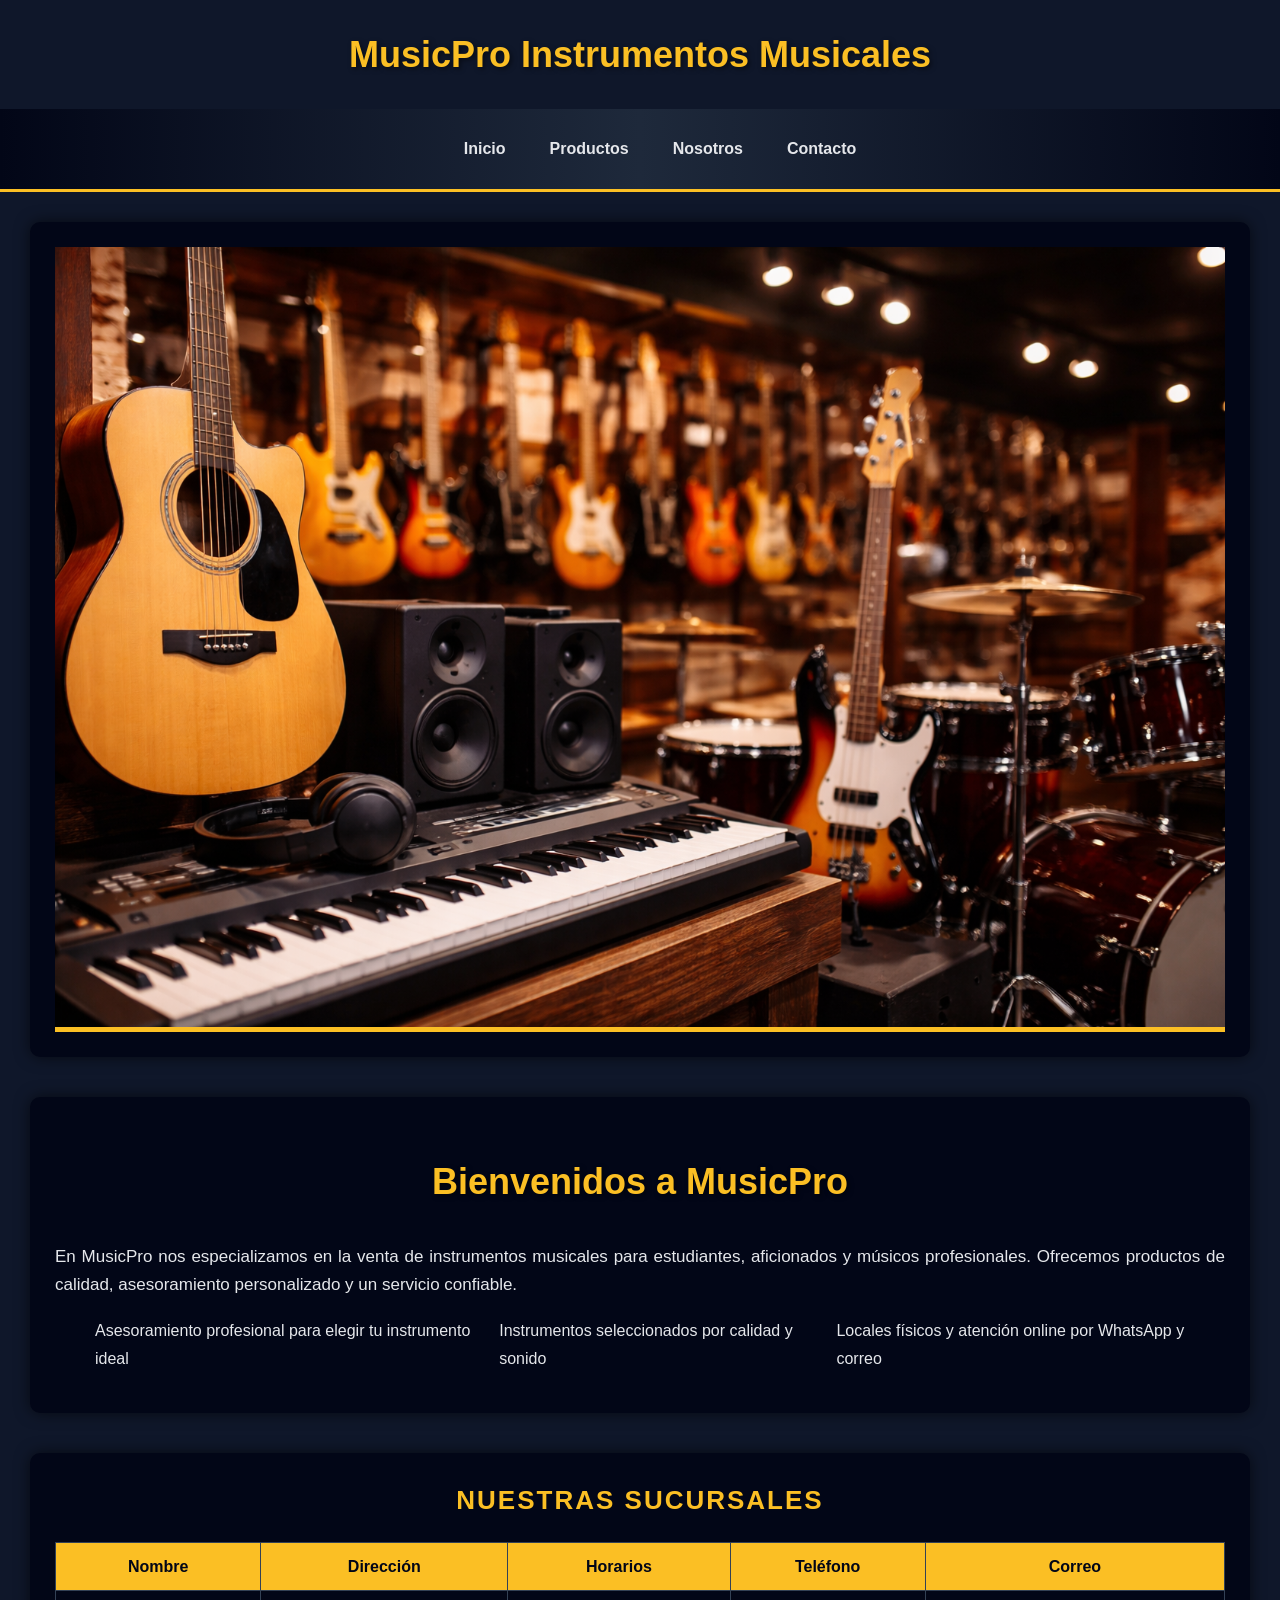
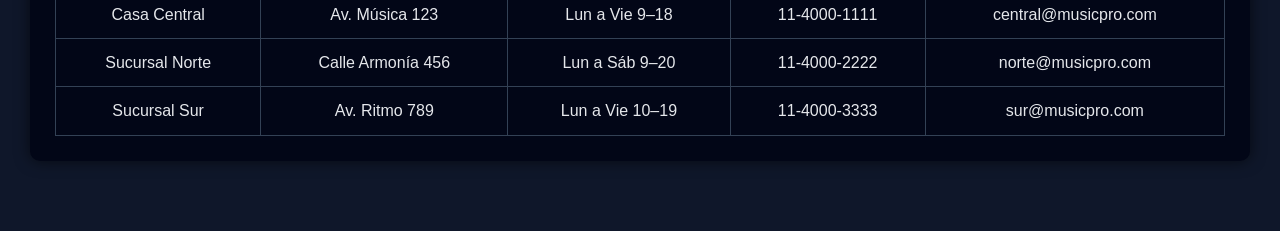
==== index.html @ 2b6980d6 "elimine comentarios inutiles" ====
<!DOCTYPE html>
<html lang="es">
<head>
  <meta charset="UTF-8">
  <title>Inicio | MusicPro</title>
  <link rel="stylesheet" href="css/style.css">
</head>
<body>

<header>
  <h1>MusicPro Instrumentos Musicales</h1>
</header>

<nav>
  <ul>
    <li><a href="index.html">Inicio</a></li>
    <li><a href="productos.html">Productos</a></li>
    <li><a href="nosotros.html">Nosotros</a></li>
    <li><a href="contacto.html">Contacto</a></li>
  </ul>
</nav>

<main>

  <!-- Banner -->
  <section class="banner">
    <img src="assets/Negozio di musica con strumenti vari.png" alt="Instrumentos musicales en exhibición">
  </section>

  <!-- Presentación -->
  <section>
    <h1>Bienvenidos a MusicPro</h1>
    <p>
      En MusicPro nos especializamos en la venta de instrumentos musicales para
      estudiantes, aficionados y músicos profesionales. Ofrecemos productos de
      calidad, asesoramiento personalizado y un servicio confiable.
    </p>

    <ul>
      <li>Asesoramiento profesional para elegir tu instrumento ideal</li>
      <li>Instrumentos seleccionados por calidad y sonido</li>
      <li>Locales físicos y atención online por WhatsApp y correo</li>
    </ul>
  </section>

  <!-- Tabla de sucursales -->
  <section>
    <h2>Nuestras Sucursales</h2>

    <table>
      <tr>
        <th>Nombre</th>
        <th>Dirección</th>
        <th>Horarios</th>
        <th>Teléfono</th>
        <th>Correo</th>
      </tr>
      <tr>
        <td>Casa Central</td>
        <td>Av. Música 123</td>
        <td>Lun a Vie 9–18</td>
        <td>11-4000-1111</td>
        <td>central@musicpro.com</td>
      </tr>
      <tr>
        <td>Sucursal Norte</td>
        <td>Calle Armonía 456</td>
        <td>Lun a Sáb 9–20</td>
        <td>11-4000-2222</td>
        <td>norte@musicpro.com</td>
      </tr>
      <tr>
        <td>Sucursal Sur</td>
        <td>Av. Ritmo 789</td>
        <td>Lun a Vie 10–19</td>
        <td>11-4000-3333</td>
        <td>sur@musicpro.com</td>
---- css/style.css ----
/* =========================
   1) SELECTORES DE ETIQUETA
========================= 

body {
  font-family: Arial, Helvetica, sans-serif;
  background-color: #f4f4f4;
  color: #333;
  margin: 0;
  line-height: 1.6;
}

h1, h2 {
  font-family: 'Segoe UI', Tahoma, sans-serif;
  color: #1a1a1a;
}

p {
  font-size: 16px;
}

table {
  width: 100%;
  border-collapse: collapse;
}

/* =========================
   2) SELECTORES DE CLASE
========================= 

.header {
  background-color: #222;
  color: white;
  text-align: center;
  padding: 20px;
}

.nav {
  background-color: #444;
  text-align: center;
}

.banner img {
  width: 100%;
  height: 50%;
  display: block;
}

.producto {
  background-color: white;
  border: 1px solid #ccc;
  padding: 15px;
  text-align: center;
}

.footer {
  background-color: rgb(34, 34, 34);
  color: white;
  text-align: center;
  padding: 15px;
}

/* =========================
   3) SELECTORES DESCENDENTES
========================= 

.nav a {
  color: white;
  text-decoration: none;
  margin: 0 15px;
  display: inline-block;
  padding: 10px;
}

.nav a:hover {
  background-color: #666;
}

main section p {
  text-align: justify;
}

table th, table td {
  border: 1px solid #aaa;
  padding: 8px;
}

/* =========================
   4) SELECTOR COMBINADO
========================= 

main section h2 {
  text-align: center;
  text-transform: uppercase;
  letter-spacing: 1px;
}

/* =========================
   5) TEXTO Y TIPOGRAFÍA
========================= 

h1 {
  font-size: 32px;
  text-align: center;
}

h2 {
  font-size: 24px;
  margin-top: 30px;
}

a {
  font-weight: bold;
}

a:hover {
  text-decoration: underline;
}

/* =========================
   6) FORMULARIO
========================= 

form {
  background-color: white;
  padding: 20px;
}

form label {
  display: block;
  margin-bottom: 10px;
}

input, textarea {
  width: 100%;
  padding: 8px;
  margin-top: 5px;
}

button {
  background-color: #222;
  color: white;
  border: none;
  padding: 10px 20px;
  cursor: pointer;
}

button:hover {
  background-color: #555;
}*/

/* =========================
   CONFIGURACIÓN GENERAL
========================= */

body {
  margin: 0;
  font-family: 'Arial', Helvetica, sans-serif;
  background-color: #0f172a; /* azul oscuro */
  color: #e5e7eb; /* gris claro */
  line-height: 1.7;
}

/* =========================
   ENCABEZADOS
========================= */

h1, h2, h3 {
  font-family: 'Trebuchet MS', Arial, sans-serif;
  color: #fbbf24; /* amarillo */
  text-align: center;
}

h1 {
  font-size: 36px;
  text-shadow: 2px 2px 5px rgba(0,0,0,0.5);
}

h2 {
  font-size: 26px;
  text-transform: uppercase;
  letter-spacing: 2px;
  margin-bottom: 20px;
}

/* =========================
   HEADER Y NAV
========================= */

.header {
  background: linear-gradient(90deg, #020617, #1e293b);
  padding: 30px;
}

/* =========================
   NAV MEJORADO
========================= */

nav {
  background: linear-gradient(90deg, #020617, #1e293b, #020617);
  display: flex;
  justify-content: center;
  gap: 10px;
  padding: 10px 0;
  border-bottom: 3px solid #fbbf24;
  
}

ul{
    display: flex;
    list-style: none;
    justify-content: center;


}

nav a {
  color: #e5e7eb;
  text-decoration: none;
  font-weight: bold;
  padding: 12px 22px;
  border-radius: 30px;
  transition: all 0.3s ease;
  position: relative;
}

/* Hover con efecto "botón" */
nav a:hover {
  background-color: #fbbf24;
  color: #020617;
  box-shadow: 0 0 15px rgba(251,191,36,0.6);
}

/* Efecto subrayado animado */
nav a::after {
  content: "";
  position: absolute;
  left: 50%;
  bottom: 6px;
  width: 0;
  height: 2px;
  background-color: #fbbf24;
  transition: all 0.3s ease;
  transform: translateX(-50%);
}

.nav a:hover::after {
  width: 60%;
}


/* =========================
   BANNER
========================= */

.banner img {
  width: 100%;
  height: auto;
  display: block;
  border-bottom: 5px solid #fbbf24;
}

/* =========================
   SECCIONES
========================= */

main {
  padding: 30px;
}

main section {
  background-color: #020617;
  margin-bottom: 40px;
  padding: 25px;
  border-radius: 10px;
  box-shadow: 0 0 15px rgba(0,0,0,0.6);
}

/* Selector combinado */
main section h2 {
  margin-top: 0;
}

/* Selector descendente */
main section p {
  text-align: justify;
  font-size: 17px;
}

/* =========================
   PRODUCTOS
========================= */

.productos {
  display: grid;
  grid-template-columns: repeat(auto-fit, minmax(220px, 1fr));
  gap: 25px;
}

.producto {
  background-color: #0f172a;
  border-radius: 12px;
  padding: 15px;
  text-align: center;
  transition: transform 0.3s ease, box-shadow 0.3s ease;
}

.img-producto {
  width: 136px;      
  height: 189px;     
  object-fit: cover; 
}



.producto:hover {
  transform: translateY(-8px);
  box-shadow: 0 10px 25px rgba(251,191,36,0.4);
}

.producto a {
  display: inline-block;
  margin-top: 10px;
  color: #fbbf24;
  text-decoration: none;
  font-weight: bold;
}

.producto a:hover {
  text-decoration: underline;
}

/* =========================
   TABLA
========================= */

table {
  width: 100%;
  border-collapse: collapse;
  background-color: #020617;
}

th {
  background-color: #fbbf24;
  color: #020617;
}

th, td {
  border: 1px solid #334155;
  padding: 10px;
  text-align: center;
}

/* =========================
   FORMULARIO
========================= */

form {
  background-color: #020617;
  padding: 25px;
  border-radius: 10px;
}

form label {
  display: block;
  margin-bottom: 15px;
  font-weight: bold;
}

input, textarea {
  width: 100%;
  padding: 10px;
  margin-top: 5px;
  border-radius: 5px;
  border: none;
}

button {
  background-color: #fbbf24;
  color: #020617;
  border: none;
  padding: 12px 25px;
  font-weight: bold;
  cursor: pointer;
  border-radius: 5px;
  transition: background-color 0.3s ease;
}

button:hover {
  background-color: #fde68a;
}

/* =========================
   FOOTER
========================= */

.footer {
  background-color: #020617;
  text-align: center;
  padding: 20px;
  color: #94a3b8;
}
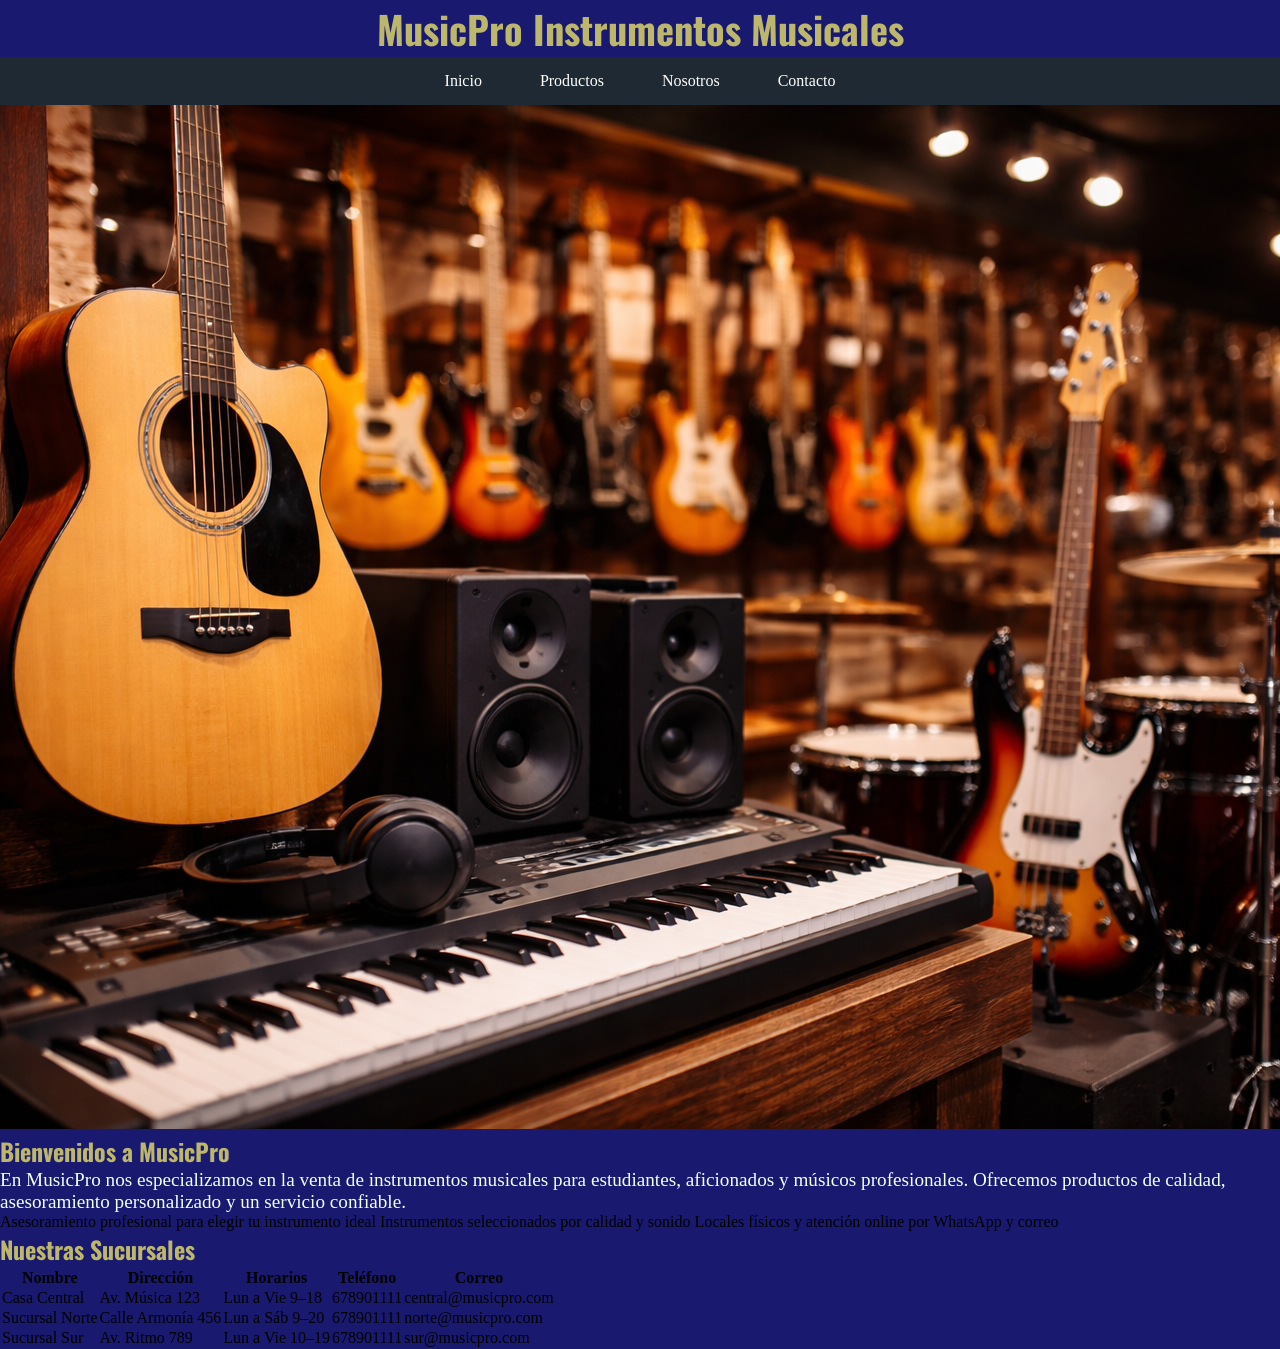
==== commit 21246885: "agrege primeros ca,bios en css" ====
--- a/index.html
+++ b/index.html
@@ -11,7 +11,7 @@
   <h1>MusicPro Instrumentos Musicales</h1>
 </header>
 
-<nav>
+<nav class="navbar">
   <ul>
     <li><a href="index.html">Inicio</a></li>
     <li><a href="productos.html">Productos</a></li>
@@ -19,6 +19,8 @@
     <li><a href="contacto.html">Contacto</a></li>
   </ul>
 </nav>
+
+
 
 <main>
 
@@ -59,19 +61,19 @@
         <td>Casa Central</td>
         <td>Av. Música 123</td>
         <td>Lun a Vie 9–18</td>
-        <td>11-4000-1111</td>
+        <td>678901111</td>
         <td>central@musicpro.com</td>
       </tr>
       <tr>
         <td>Sucursal Norte</td>
         <td>Calle Armonía 456</td>
         <td>Lun a Sáb 9–20</td>
-        <td>11-4000-2222</td>
+        <td>678901111</td>
         <td>norte@musicpro.com</td>
       </tr>
       <tr>
         <td>Sucursal Sur</td>
         <td>Av. Ritmo 789</td>
         <td>Lun a Vie 10–19</td>
-        <td>11-4000-3333</td>
+        <td>678901111</td>
         <td>sur@musicpro.com</td>
--- a/css/style.css
+++ b/css/style.css
@@ -1,402 +1,83 @@
-/* =========================
-   1) SELECTORES DE ETIQUETA
-========================= 
 
-body {
-  font-family: Arial, Helvetica, sans-serif;
-  background-color: #f4f4f4;
-  color: #333;
-  margin: 0;
-  line-height: 1.6;
+@import url('https://fonts.googleapis.com/css2?family=Merriweather:ital,opsz,wght@0,18..144,300..900;1,18..144,300..900&family=Oswald:wght@200..700&family=Roboto:ital,wght@0,100..900;1,100..900&display=swap');
+
+body{
+    background-color:midnightblue
 }
 
-h1, h2 {
-  font-family: 'Segoe UI', Tahoma, sans-serif;
-  color: #1a1a1a;
+header{
+     font-family: "Oswald", sans-serif;
+     text-align: center;
+     font-size:larger
 }
 
-p {
-  font-size: 16px;
+h1, h2, h3{
+    font-family: "Oswald", sans-serif;
+    color:darkkhaki;
+        
 }
 
-table {
-  width: 100%;
-  border-collapse: collapse;
+/* Reset básico */
+* {
+  margin: 0;
+  padding: 0;
+  box-sizing: border-box;
 }
 
-/* =========================
-   2) SELECTORES DE CLASE
-========================= 
-
-.header {
-  background-color: #222;
-  color: white;
-  text-align: center;
-  padding: 20px;
+/* Barra de navegación */
+.navbar {
+  background-color: #1f2933;
+  padding: 15px 30px;
 }
 
-.nav {
-  background-color: #444;
-  text-align: center;
+/* Lista */
+.navbar ul {
+  list-style: none;
+  display: flex;
+  justify-content: center;
+  gap: 30px;
 }
 
-.banner img {
-  width: 100%;
-  height: 50%;
-  display: block;
+/* Links */
+.navbar a {
+  color: #ffffff;
+  text-decoration: none;
+  font-size: 16px;
+  font-weight: 500;
+  padding: 8px 14px;
+  border-radius: 6px;
+  transition: background-color 0.3s, transform 0.2s;
 }
 
-.producto {
-  background-color: white;
-  border: 1px solid #ccc;
-  padding: 15px;
-  text-align: center;
+/* Hover */
+.navbar a:hover {
+  background-color: #3b82f6;
+  transform: translateY(-2px);
 }
 
-.footer {
-  background-color: rgb(34, 34, 34);
-  color: white;
-  text-align: center;
-  padding: 15px;
+/* Link activo (opcional) */
+.navbar a.active {
+  background-color: #2563eb;
 }
 
-/* =========================
-   3) SELECTORES DESCENDENTES
-========================= 
-
-.nav a {
-  color: white;
-  text-decoration: none;
-  margin: 0 15px;
-  display: inline-block;
-  padding: 10px;
-}
-
-.nav a:hover {
-  background-color: #666;
-}
-
-main section p {
-  text-align: justify;
-}
-
-table th, table td {
-  border: 1px solid #aaa;
-  padding: 8px;
-}
-
-/* =========================
-   4) SELECTOR COMBINADO
-========================= 
-
-main section h2 {
-  text-align: center;
-  text-transform: uppercase;
-  letter-spacing: 1px;
-}
-
-/* =========================
-   5) TEXTO Y TIPOGRAFÍA
-========================= 
-
-h1 {
-  font-size: 32px;
-  text-align: center;
-}
-
-h2 {
-  font-size: 24px;
-  margin-top: 30px;
-}
-
-a {
-  font-weight: bold;
-}
-
-a:hover {
-  text-decoration: underline;
-}
-
-/* =========================
-   6) FORMULARIO
-========================= 
-
-form {
-  background-color: white;
-  padding: 20px;
-}
-
-form label {
-  display: block;
-  margin-bottom: 10px;
-}
-
-input, textarea {
-  width: 100%;
-  padding: 8px;
-  margin-top: 5px;
-}
-
-button {
-  background-color: #222;
-  color: white;
-  border: none;
-  padding: 10px 20px;
-  cursor: pointer;
-}
-
-button:hover {
-  background-color: #555;
-}*/
-
-/* =========================
-   CONFIGURACIÓN GENERAL
-========================= */
-
-body {
-  margin: 0;
-  font-family: 'Arial', Helvetica, sans-serif;
-  background-color: #0f172a; /* azul oscuro */
-  color: #e5e7eb; /* gris claro */
-  line-height: 1.7;
-}
-
-/* =========================
-   ENCABEZADOS
-========================= */
-
-h1, h2, h3 {
-  font-family: 'Trebuchet MS', Arial, sans-serif;
-  color: #fbbf24; /* amarillo */
-  text-align: center;
-}
-
-h1 {
-  font-size: 36px;
-  text-shadow: 2px 2px 5px rgba(0,0,0,0.5);
-}
-
-h2 {
-  font-size: 26px;
-  text-transform: uppercase;
-  letter-spacing: 2px;
-  margin-bottom: 20px;
-}
-
-/* =========================
-   HEADER Y NAV
-========================= */
-
-.header {
-  background: linear-gradient(90deg, #020617, #1e293b);
-  padding: 30px;
-}
-
-/* =========================
-   NAV MEJORADO
-========================= */
-
-nav {
-  background: linear-gradient(90deg, #020617, #1e293b, #020617);
-  display: flex;
-  justify-content: center;
-  gap: 10px;
-  padding: 10px 0;
-  border-bottom: 3px solid #fbbf24;
-  
-}
-
-ul{
-    display: flex;
-    list-style: none;
-    justify-content: center;
-
-
-}
-
-nav a {
-  color: #e5e7eb;
-  text-decoration: none;
-  font-weight: bold;
-  padding: 12px 22px;
-  border-radius: 30px;
-  transition: all 0.3s ease;
-  position: relative;
-}
-
-/* Hover con efecto "botón" */
-nav a:hover {
-  background-color: #fbbf24;
-  color: #020617;
-  box-shadow: 0 0 15px rgba(251,191,36,0.6);
-}
-
-/* Efecto subrayado animado */
-nav a::after {
-  content: "";
-  position: absolute;
-  left: 50%;
-  bottom: 6px;
-  width: 0;
-  height: 2px;
-  background-color: #fbbf24;
-  transition: all 0.3s ease;
-  transform: translateX(-50%);
-}
-
-.nav a:hover::after {
-  width: 60%;
-}
-
-
-/* =========================
-   BANNER
-========================= */
-
-.banner img {
-  width: 100%;
-  height: auto;
-  display: block;
-  border-bottom: 5px solid #fbbf24;
-}
-
-/* =========================
-   SECCIONES
-========================= */
-
-main {
-  padding: 30px;
-}
-
-main section {
-  background-color: #020617;
-  margin-bottom: 40px;
-  padding: 25px;
-  border-radius: 10px;
-  box-shadow: 0 0 15px rgba(0,0,0,0.6);
-}
-
-/* Selector combinado */
-main section h2 {
-  margin-top: 0;
-}
-
-/* Selector descendente */
-main section p {
-  text-align: justify;
-  font-size: 17px;
-}
-
-/* =========================
-   PRODUCTOS
-========================= */
-
-.productos {
-  display: grid;
-  grid-template-columns: repeat(auto-fit, minmax(220px, 1fr));
-  gap: 25px;
-}
-
-.producto {
-  background-color: #0f172a;
-  border-radius: 12px;
-  padding: 15px;
-  text-align: center;
-  transition: transform 0.3s ease, box-shadow 0.3s ease;
-}
-
-.img-producto {
-  width: 136px;      
-  height: 189px;     
-  object-fit: cover; 
+/* Responsive */
+@media (max-width: 600px) {
+  .navbar ul {
+    flex-direction: column;
+    align-items: center;
+    gap: 15px;
+  }
 }
 
 
 
-.producto:hover {
-  transform: translateY(-8px);
-  box-shadow: 0 10px 25px rgba(251,191,36,0.4);
+
+li{
+    display: inline-block;
+
 }
 
-.producto a {
-  display: inline-block;
-  margin-top: 10px;
-  color: #fbbf24;
-  text-decoration: none;
-  font-weight: bold;
-}
-
-.producto a:hover {
-  text-decoration: underline;
-}
-
-/* =========================
-   TABLA
-========================= */
-
-table {
-  width: 100%;
-  border-collapse: collapse;
-  background-color: #020617;
-}
-
-th {
-  background-color: #fbbf24;
-  color: #020617;
-}
-
-th, td {
-  border: 1px solid #334155;
-  padding: 10px;
-  text-align: center;
-}
-
-/* =========================
-   FORMULARIO
-========================= */
-
-form {
-  background-color: #020617;
-  padding: 25px;
-  border-radius: 10px;
-}
-
-form label {
-  display: block;
-  margin-bottom: 15px;
-  font-weight: bold;
-}
-
-input, textarea {
-  width: 100%;
-  padding: 10px;
-  margin-top: 5px;
-  border-radius: 5px;
-  border: none;
-}
-
-button {
-  background-color: #fbbf24;
-  color: #020617;
-  border: none;
-  padding: 12px 25px;
-  font-weight: bold;
-  cursor: pointer;
-  border-radius: 5px;
-  transition: background-color 0.3s ease;
-}
-
-button:hover {
-  background-color: #fde68a;
-}
-
-/* =========================
-   FOOTER
-========================= */
-
-.footer {
-  background-color: #020617;
-  text-align: center;
-  padding: 20px;
-  color: #94a3b8;
-}
+p{
+    color: azure;
+    font-size: larger;
+}
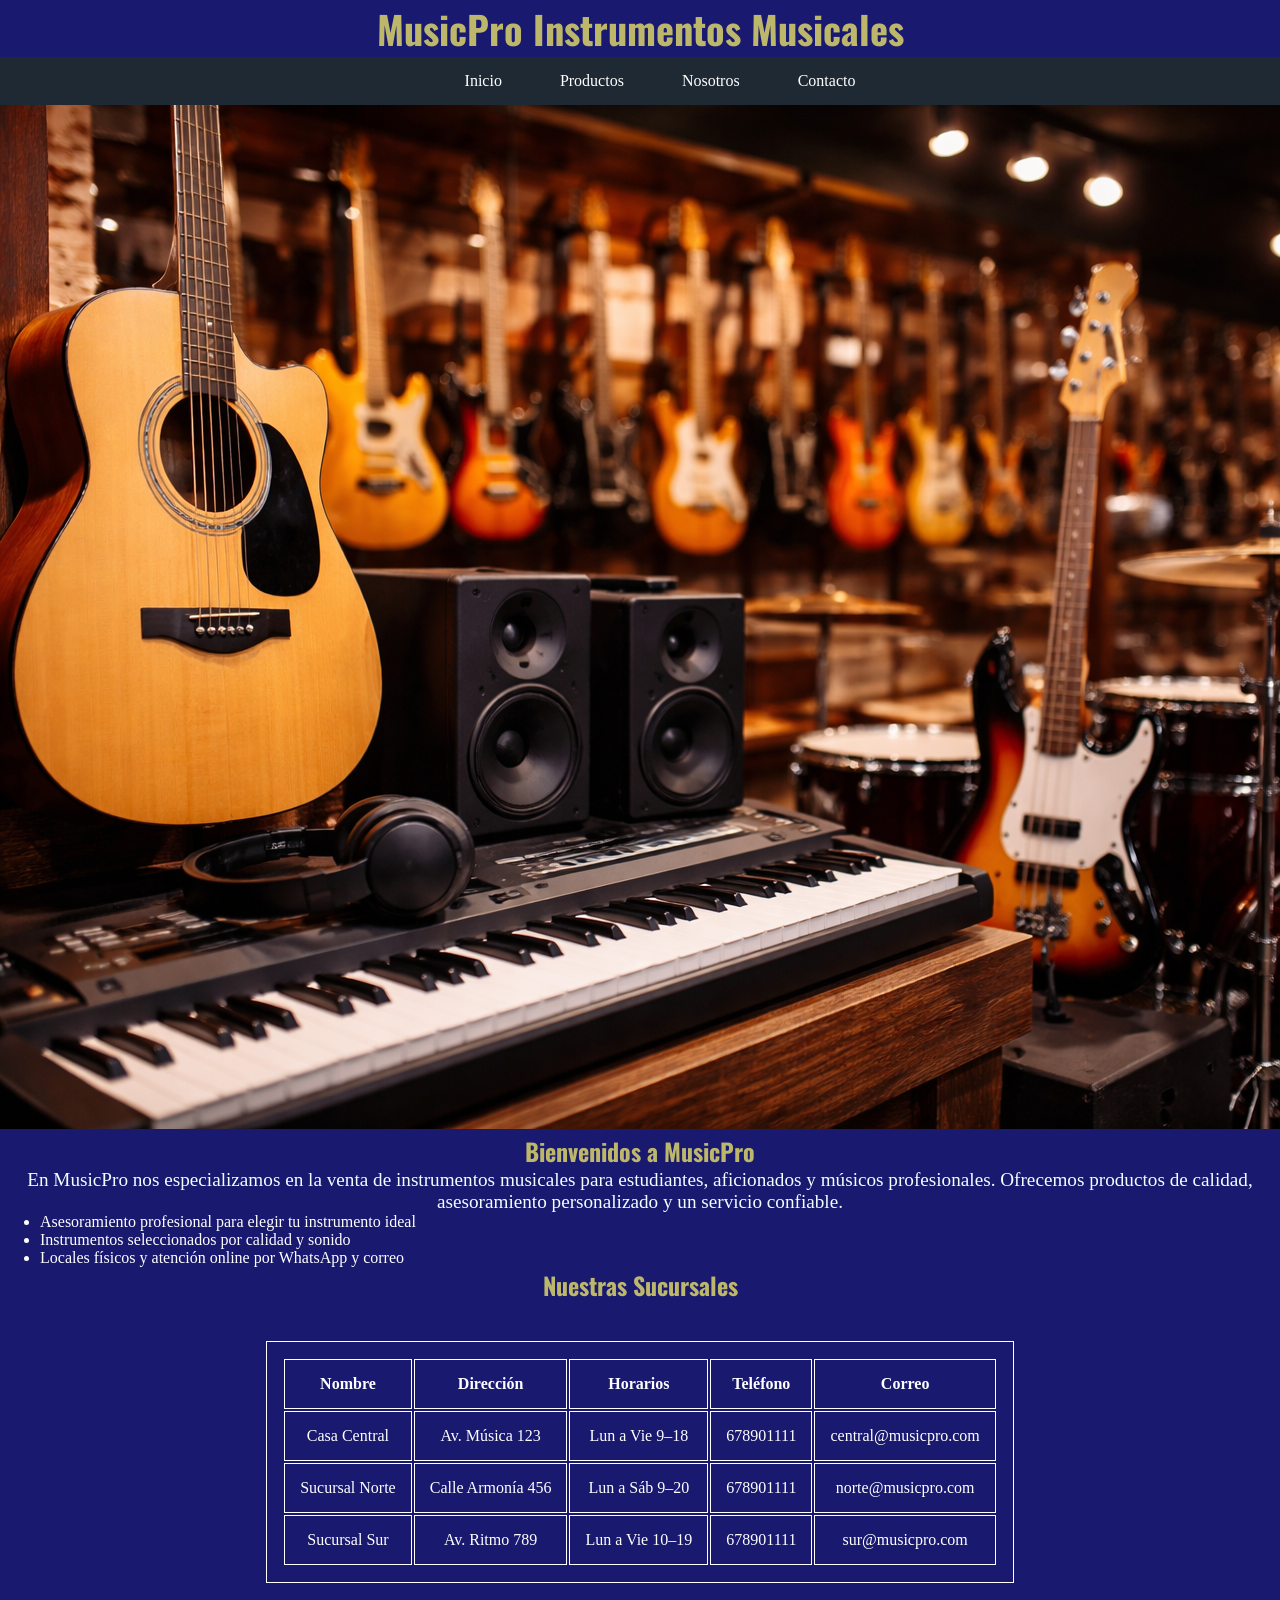
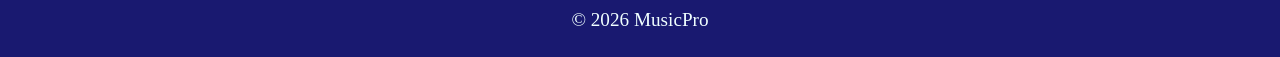
==== commit 01fecc06: "segunda maqueta" ====
--- a/index.html
+++ b/index.html
@@ -44,7 +44,7 @@
       <li>Locales físicos y atención online por WhatsApp y correo</li>
     </ul>
   </section>
-
+</main>
   <!-- Tabla de sucursales -->
   <section>
     <h2>Nuestras Sucursales</h2>
@@ -77,3 +77,12 @@
         <td>Lun a Vie 10–19</td>
         <td>678901111</td>
         <td>sur@musicpro.com</td>
+      </tr>
+    </table>
+  </section>
+
+  <footer>
+  <p>© 2026 MusicPro</p>
+</footer>
+</body>
+</html>  
--- a/css/style.css
+++ b/css/style.css
@@ -14,14 +14,18 @@
 h1, h2, h3{
     font-family: "Oswald", sans-serif;
     color:darkkhaki;
+    text-align: center;
         
 }
+
+
 
 /* Reset básico */
 * {
   margin: 0;
   padding: 0;
   box-sizing: border-box;
+  /*margin-right: auto;*/
 }
 
 /* Barra de navegación */
@@ -72,12 +76,107 @@
 
 
 
-li{
-    display: inline-block;
+/*Listas en INICIO y NOSOTROS*/
 
+ul {
+  list-style-type: disc; /* puntos */
+  padding-left: 40px;    /* importante para que se vean */
+  color: #ffffff;
 }
+
+
+
+
 
 p{
     color: azure;
     font-size: larger;
-}+    text-align: center;
+}
+
+/* TABLA */
+
+table{
+
+  margin: auto;
+}
+
+table, th, tr, td {
+  border: 1px solid white;
+  color: #ffffff;
+  text-align: center;
+  padding: 15px; /* aumenta el tamaño de las celdas */
+  margin-top: 3%;
+  
+}
+
+footer{
+
+  margin-top: 2%;
+  margin-bottom: 2%;
+}
+
+/* Sección de productos */
+.productos {
+  display: grid;
+  grid-template-columns: repeat(auto-fit, minmax(250px, 1fr));
+  gap: 25px;
+  padding: 40px;
+  max-width: 1200px;
+  margin: 0 auto;
+}
+
+/* Tarjeta de producto */
+.productos article {
+  background-color: #1e1e1e;
+  border-radius: 10px;
+  padding: 20px;
+  text-align: center;
+  color: #ffffff;
+  box-shadow: 0 4px 12px rgba(0, 0, 0, 0.3);
+  transition: transform 0.2s ease, box-shadow 0.2s ease;
+}
+
+/* Efecto hover */
+.productos article:hover {
+  transform: translateY(-6px);
+  box-shadow: 0 10px 25px rgba(0, 0, 0, 0.5);
+}
+
+/* Imagen del producto */
+.img-producto {
+  width: 100%;
+  height: 180px;
+  object-fit: contain;
+  margin-bottom: 15px;
+}
+
+/* Título */
+.productos h3 {
+  font-size: 1.2rem;
+  margin-bottom: 10px;
+}
+
+/* Descripción */
+.productos p {
+  font-size: 0.95rem;
+  margin-bottom: 15px;
+  color: #dddddd;
+}
+
+/* Enlace */
+.productos a {
+  display: inline-block;
+  text-decoration: none;
+  color: #00e676;
+  font-weight: bold;
+  border: 1px solid #00e676;
+  padding: 8px 15px;
+  border-radius: 6px;
+  transition: background-color 0.2s ease, color 0.2s ease;
+}
+
+.productos a:hover {
+  background-color: #00e676;
+  color: #000;
+}
